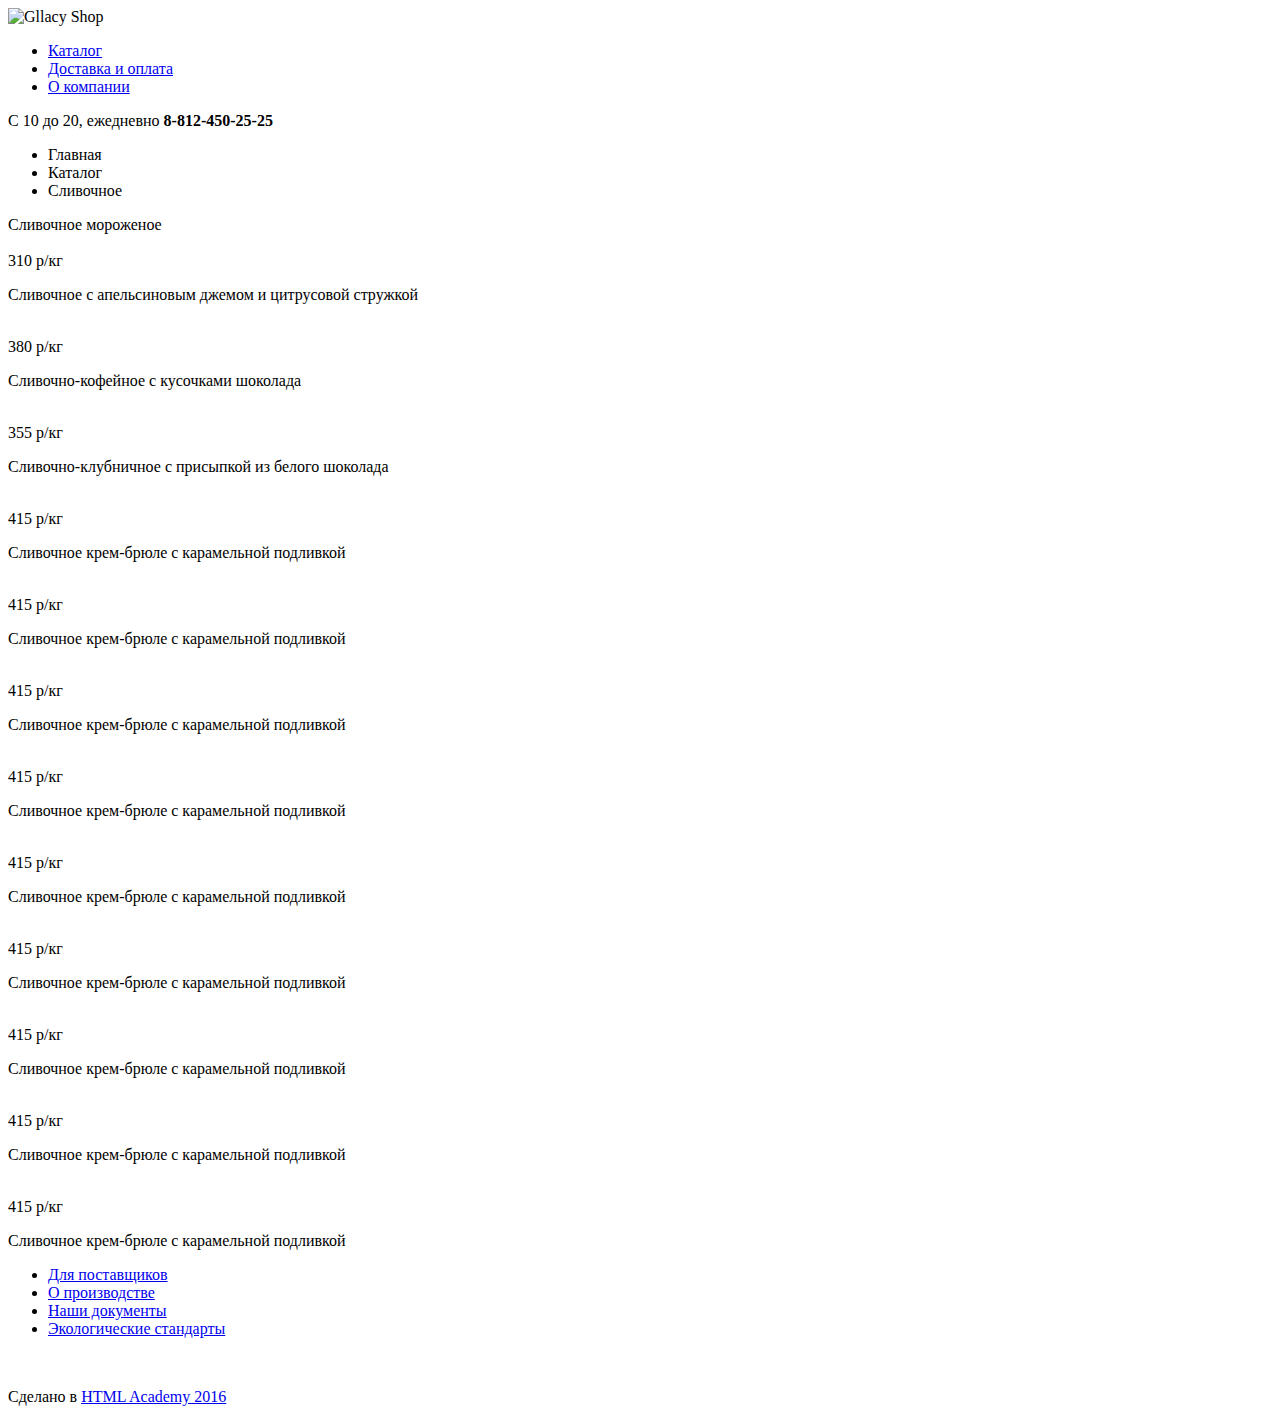
==== catalog.html @ 2def6d0a "Разметка" ====
<!DOCTYPE html>
<html lang="ru">
  <head>
    <meta charset="utf-8">
    <title>HTML Academy: Глейси</title>
  </head>
  <body>
  	<header class="main-header">
  		<div class="container">
  			<div class="logo-img">
  				<img src="#" alt="Gllacy Shop">
  			</div>
  			<nav>
  				<ul>
  					<li><a href="#">Каталог</a></li>
  					<li><a href="#">Доставка и оплата</a></li>
  					<li><a href="#">О компании</a></li>
  				</ul>
  			</nav>
  			<div class="search-block"></div>
  			<div class="login-block"></div>
  			<div class="basket-block"></div>
  			<p class="contact-info">
  				С 10 до 20, ежедневно
  				<b>8-812-450-25-25</b>
  			</p>
  			
  	</header>
    <div class="container">
      <div class="breadcrumbs">
        <ul>
          <li>Главная</li>
          <li>Каталог</li>
          <li>Сливочное</li>
        </ul>
      </div>

      <div class="title">Сливочное мороженое</div>

      <div class="sorting"></div>
 
    <div class="products">
      <!--First!-->
      <div class="product"><img src="#" alt=""><img src="" alt="">
        <div class="product-price">310 р/кг</div>
        <p class="product-title">Сливочное с апельсиновым 
          джемом и цитрусовой стружкой</p>
      </div>
      <div class="product"><img src="#" alt=""><img src="" alt="">
        <div class="product-price">380 р/кг</div>
        <p class="product-title">Сливочно-кофейное с кусочками 
          шоколада</p>
      </div>
      <div class="product"><img src="#" alt=""><img src="" alt="">
        <div class="product-price">355 р/кг</div>
        <p class="product-title">Сливочно-клубничное с присыпкой 
          из белого шоколада</p>
      </div>
      <div class="product"><img src="#" alt=""><img src="" alt="">
        <div class="product-price">415 р/кг</div>
        <p class="product-title">Сливочное крем-брюле с карамельной
          подливкой</p>
      </div>
      <!--Second!-->
      <div class="product"><img src="#" alt=""><img src="" alt="">
        <div class="product-price">415 р/кг</div>
        <p class="product-title">Сливочное крем-брюле с карамельной
          подливкой</p>
      </div>
      <div class="product"><img src="#" alt=""><img src="" alt="">
        <div class="product-price">415 р/кг</div>
        <p class="product-title">Сливочное крем-брюле с карамельной
          подливкой</p>
      </div>
      <div class="product"><img src="#" alt=""><img src="" alt="">
        <div class="product-price">415 р/кг</div>
        <p class="product-title">Сливочное крем-брюле с карамельной
          подливкой</p>
      </div>
      <div class="product"><img src="#" alt=""><img src="" alt="">
        <div class="product-price">415 р/кг</div>
        <p class="product-title">Сливочное крем-брюле с карамельной
          подливкой</p>
      </div>
      <!--Third!-->
      <div class="product"><img src="#" alt=""><img src="" alt="">
        <div class="product-price">415 р/кг</div>
        <p class="product-title">Сливочное крем-брюле с карамельной
          подливкой</p>
      </div>
      <div class="product"><img src="#" alt=""><img src="" alt="">
        <div class="product-price">415 р/кг</div>
        <p class="product-title">Сливочное крем-брюле с карамельной
          подливкой</p>
      </div>
      <div class="product"><img src="#" alt=""><img src="" alt="">
        <div class="product-price">415 р/кг</div>
        <p class="product-title">Сливочное крем-брюле с карамельной
          подливкой</p>
      </div>
      <div class="product"><img src="#" alt=""><img src="" alt="">
        <div class="product-price">415 р/кг</div>
        <p class="product-title">Сливочное крем-брюле с карамельной
          подливкой</p>
      </div>
      </div>
      </div>



    <footer class="main-footer">
      <div class="container">
      <div class="social">
        <a href=""></a>
        <a href=""></a>
        <a href=""></a>
        <a href=""></a>
      </div>


      <div class="footer-nav">
        <ul>
          <li><a href="#">Для поставщиков</a></li>
          <li><a href="#">О производстве</a></li>
          <li><a href="#">Наши документы</a></li>
          <li><a href="#">Экологические стандарты</a></li>
        </ul>
      </div>

      <div class="dev">
        <a href="" class="logo"><img src="" alt=""></a>
        <p>Сделано в <a href="#">HTML Academy 2016</a></p>
      </div>
      </div>
    </footer>




  </body>
</html>
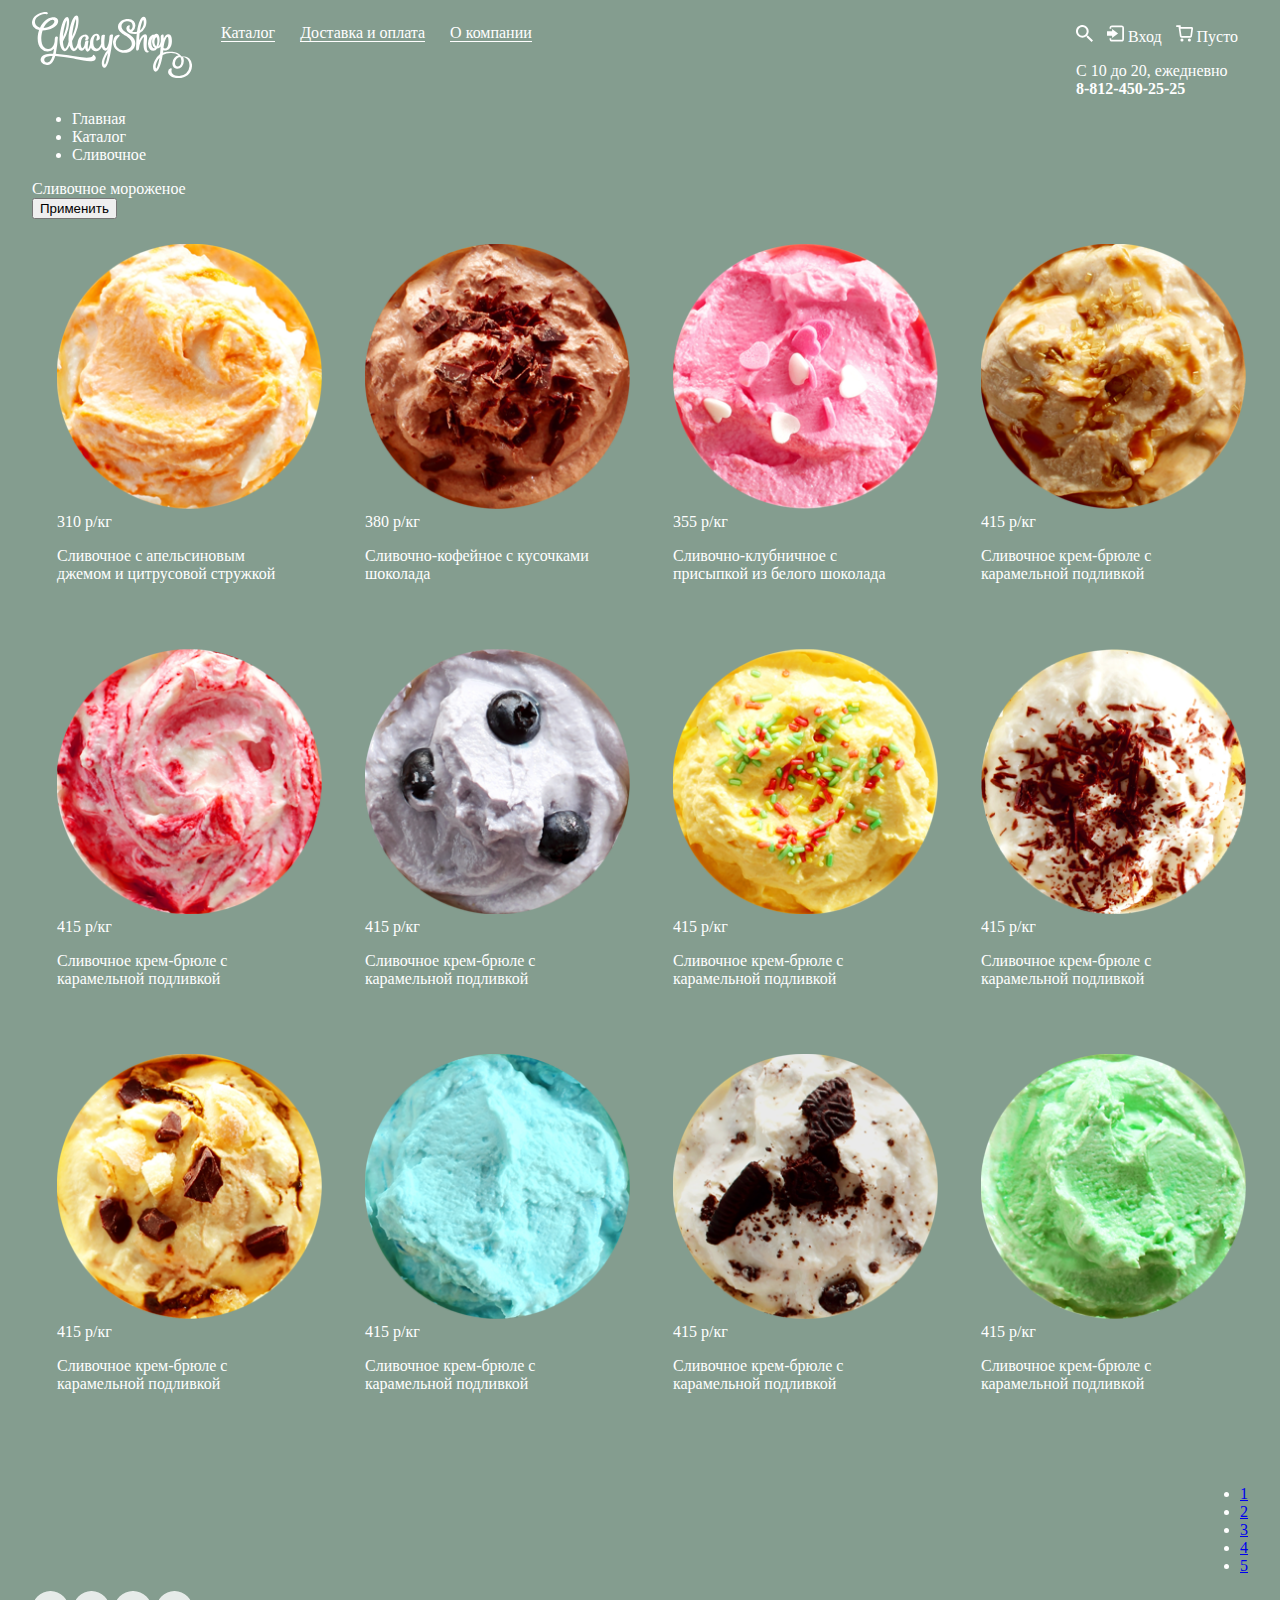
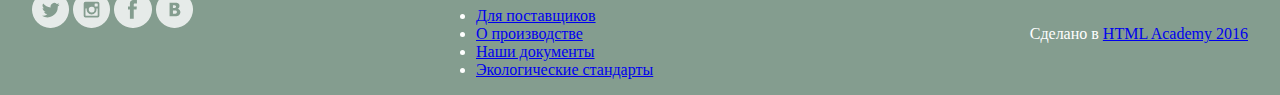
==== commit b8a1cafc: "Создала сетки" ====
--- a/catalog.html
+++ b/catalog.html
@@ -3,27 +3,38 @@
   <head>
     <meta charset="utf-8">
     <title>HTML Academy: Глейси</title>
+    <link href="css/style.css" rel="stylesheet">
   </head>
   <body>
   	<header class="main-header">
   		<div class="container">
   			<div class="logo-img">
-  				<img src="#" alt="Gllacy Shop">
+  				<a href="index.html"><img src="img/logo.svg" alt="Gllacy Shop" width="160" height="90"></a>
   			</div>
-  			<nav>
+  			<nav class="main-navigation">
   				<ul>
-  					<li><a href="#">Каталог</a></li>
+  					<li><a href="catalog.html">Каталог</a></li>
   					<li><a href="#">Доставка и оплата</a></li>
   					<li><a href="#">О компании</a></li>
   				</ul>
   			</nav>
-  			<div class="search-block"></div>
-  			<div class="login-block"></div>
-  			<div class="basket-block"></div>
-  			<p class="contact-info">
-  				С 10 до 20, ежедневно
-  				<b>8-812-450-25-25</b>
-  			</p>
+        <div class="header-right">
+        <div class="header-right-block search-block">
+          <img src="img/lupa.svg" alt="search" width="17" height="17">
+        </div>
+        <div class="header-right-block login-block">
+          <img src="img/into.svg" alt="search" width="17" height="17">
+          <span>Вход</span>
+        </div>
+        <div class="header-right-block basket-block">
+          <img src="img/basket.svg" alt="search" width="17" height="17">
+          <span>Пусто</span>
+        </div>    
+        <p class="contact-info">
+          С 10 до 20, ежедневно <br>
+          <b>8-812-450-25-25</b>
+        </p>
+        </div>
   			
   	</header>
     <div class="container">
@@ -37,71 +48,92 @@
 
       <div class="title">Сливочное мороженое</div>
 
+      <form action="">
+        <div class="sort"></div>
+        <div class="price"></div>
+        <div class="fatness"></div>
+        <div class="filler"></div>
+        <button>Применить</button>
+      </form>
+
       <div class="sorting"></div>
  
     <div class="products">
       <!--First!-->
-      <div class="product"><img src="#" alt=""><img src="" alt="">
+      <div class="product"><img src="img/1.png" width="265" height="265" alt="">
         <div class="product-price">310 р/кг</div>
         <p class="product-title">Сливочное с апельсиновым 
           джемом и цитрусовой стружкой</p>
       </div>
-      <div class="product"><img src="#" alt=""><img src="" alt="">
+      <div class="product"><img src="img/2.png" width="265" height="265" alt="">
         <div class="product-price">380 р/кг</div>
         <p class="product-title">Сливочно-кофейное с кусочками 
           шоколада</p>
       </div>
-      <div class="product"><img src="#" alt=""><img src="" alt="">
+      <div class="product"><img src="img/3.png" width="265" height="265" alt="">
         <div class="product-price">355 р/кг</div>
         <p class="product-title">Сливочно-клубничное с присыпкой 
           из белого шоколада</p>
       </div>
-      <div class="product"><img src="#" alt=""><img src="" alt="">
+      <div class="product"><img src="img/4.png" width="265" height="265" alt="">
         <div class="product-price">415 р/кг</div>
         <p class="product-title">Сливочное крем-брюле с карамельной
           подливкой</p>
       </div>
       <!--Second!-->
-      <div class="product"><img src="#" alt=""><img src="" alt="">
+      <div class="product"><img src="img/2.1.png" width="265" height="265" alt="">
         <div class="product-price">415 р/кг</div>
         <p class="product-title">Сливочное крем-брюле с карамельной
           подливкой</p>
       </div>
-      <div class="product"><img src="#" alt=""><img src="" alt="">
+      <div class="product"><img src="img/2.2.png" width="265" height="265" alt="">
         <div class="product-price">415 р/кг</div>
         <p class="product-title">Сливочное крем-брюле с карамельной
           подливкой</p>
       </div>
-      <div class="product"><img src="#" alt=""><img src="" alt="">
+      <div class="product"><img src="img/2.3.png" width="265" height="265" alt="">
         <div class="product-price">415 р/кг</div>
         <p class="product-title">Сливочное крем-брюле с карамельной
           подливкой</p>
       </div>
-      <div class="product"><img src="#" alt=""><img src="" alt="">
+      <div class="product"><img src="img/2.4.png" width="265" height="265" alt="">
         <div class="product-price">415 р/кг</div>
         <p class="product-title">Сливочное крем-брюле с карамельной
           подливкой</p>
       </div>
       <!--Third!-->
-      <div class="product"><img src="#" alt=""><img src="" alt="">
+      <div class="product"><img src="img/3.1.png" width="265" height="265" alt="">
         <div class="product-price">415 р/кг</div>
         <p class="product-title">Сливочное крем-брюле с карамельной
           подливкой</p>
       </div>
-      <div class="product"><img src="#" alt=""><img src="" alt="">
+      <div class="product"><img src="img/3.2.png" width="265" height="265" alt="">
         <div class="product-price">415 р/кг</div>
         <p class="product-title">Сливочное крем-брюле с карамельной
           подливкой</p>
       </div>
-      <div class="product"><img src="#" alt=""><img src="" alt="">
+      <div class="product"><img src="img/3.3.png" width="265" height="265" alt="">
         <div class="product-price">415 р/кг</div>
         <p class="product-title">Сливочное крем-брюле с карамельной
           подливкой</p>
       </div>
-      <div class="product"><img src="#" alt=""><img src="" alt="">
+      <div class="product"><img src="img/3.4.png" width="265" height="265" alt="">
         <div class="product-price">415 р/кг</div>
         <p class="product-title">Сливочное крем-брюле с карамельной
           подливкой</p>
+      </div>
+      </div>
+      
+
+      <div class="clearfix">
+      <div class="pagination">
+        <ul>
+          <li><a href="#">1</a></li>
+          <li><a href="#">2</a></li>
+          <li><a href="#">3</a></li>
+          <li><a href="#">4</a></li>
+          <li><a href="#">5</a></li>
+        </ul>
       </div>
       </div>
       </div>
@@ -111,10 +143,10 @@
     <footer class="main-footer">
       <div class="container">
       <div class="social">
-        <a href=""></a>
-        <a href=""></a>
-        <a href=""></a>
-        <a href=""></a>
+        <a href=""><img src="img/tw.svg" alt=""></a>
+        <a href=""><img src="img/inst.svg" alt=""></a>
+        <a href=""><img src="img/fb.svg" alt=""></a>
+        <a href=""><img src="img/vk.svg" alt=""></a>
       </div>
 
 
--- a/css/style.css
+++ b/css/style.css
@@ -0,0 +1,234 @@
+@charset "UTF-8";
+
+ @font-face {
+  font-family: 'symbols-nerds';
+  src: url('../fonts/symbols-nerds.eot?27841936');
+  src: url('../fonts/symbols-nerds.eot?27841936#iefix') format('embedded-opentype'),
+       url('../fonts/symbols-nerds.woff?27841936') format('woff'),
+       url('../fonts/symbols-nerds.ttf?27841936') format('truetype'),
+       url('../fonts/symbols-nerds.svg?27841936#symbols-nerds') format('svg');
+  font-weight: normal;
+  font-style: normal;
+}
+
+@font-face {
+    font-family: 'robotobold';
+    src: url('../fonts/roboto/roboto-bold.eot');
+    src: url('../fonts/roboto/roboto-bold.eot?#iefix') format('embedded-opentype'),
+         url('../fonts/roboto/roboto-bold.woff') format('woff'),
+         url('../fonts/roboto/roboto-bold.ttf') format('truetype');
+    font-weight: bold;
+    font-style: normal;
+
+}
+
+@font-face {
+    font-family: 'roboto_medium';
+    src: url('../fonts/roboto/roboto-medium.eot');
+    src: url('../fonts/roboto/roboto-medium.eot?#iefix') format('embedded-opentype'),
+         url('../fonts/roboto/roboto-medium.woff') format('woff'),
+         url('../fonts/roboto/roboto-medium.ttf') format('truetype');
+    font-weight: normal;
+    font-style: normal;
+
+}
+
+@font-face {
+    font-family: 'Roboto';
+    src: url('../fonts/roboto/roboto-regular.eot');
+    src: url('../fonts/roboto/roboto-regular.eot?#iefix') format('embedded-opentype'),
+         url('../fonts/roboto/roboto-regular.woff') format('woff'),
+         url('../fonts/roboto/roboto-regular.ttf') format('truetype');
+    font-weight: normal;
+    font-style: normal;
+
+}
+
+body {
+  margin: 0px;
+	font-size: 16px;
+	color: white;
+	font-style: "Roboto", "Arial";
+	background: #849d8f;
+}
+
+.container {
+	width: 95%;
+	margin:0 auto;
+}
+
+.clearfix:after{
+  content: '';
+  display: table;
+  clear: both;
+}
+
+.header-left {
+    float: left;
+}
+
+.header-right{
+    float:right;
+    display: inline-block;
+    vertical-align: top;
+}
+
+.logo-img {
+  display: inline-block;	
+  vertical-align: top;
+  margin-right: 25px;
+}
+
+.main-navigation {
+  display: inline-block;  
+}
+
+.main-navigation a{
+    text-decoration: none;
+    color: white;
+    border-bottom: 1px white solid;
+
+}
+
+.main-navigation ul{
+    margin:0;
+    padding:0;
+    list-style:none;
+    font-size: 0px;
+
+}
+
+.main-navigation li  {
+  display: inline-block;  
+  vertical-align: top;
+  margin-right: 25px;
+  margin-top: 10px;
+  font-size: 16px;
+}
+
+.header-right-block {
+  display: inline-block;
+  vertical-align: top;
+  margin-right: 10px;
+  margin-top: 25px;
+}
+
+h1 {
+  font-size: 60px;
+  width: 51%;
+  margin: 0 auto;
+  margin-top: 270px;
+}
+
+.banner {
+  display: inline-block;
+  vertical-align: top;
+  width: 45%;
+  padding: 20px;
+  min-height: 225px;
+}
+
+.banner-left {
+  margin-right: 3.4%;
+  background: url("../img/raspberries.png") no-repeat;
+  background-size: 100%;
+}
+
+.banner-right {
+  background: url("../img/chocolate.png") no-repeat;
+  background-size: 100%; 
+}
+
+.product {
+  display: inline-block;
+  vertical-align: top;
+  width: 24%;
+  box-sizing:border-box;
+  margin-right: 1%;
+  padding: 25px;
+}
+
+.product:nth-child(4) {
+  margin-right: 0;
+}
+
+.product:nth-child(8) {
+  margin-right: 0;
+}
+
+.product:nth-child(12) {
+  margin-right: 0;
+}
+
+.products {
+  margin-bottom: 35px;
+}
+
+.about {
+  background: url("../img/wafer.png") no-repeat;
+  background-size: cover;
+  padding: 25px;
+  color: #343434;
+  margin-bottom: 35px;
+}
+
+.about-item {
+  width: 47%;
+  display: inline-block;
+  margin-right: 25px;
+}
+
+.from-blog {
+  float: left;
+  width: 48%;
+  box-sizing: border-box;
+  min-height: 220px;
+  padding: 25px;
+  margin-right: 2%;
+  margin-bottom: 35px;
+  background: url("../img/strawberry.jpg") no-repeat;
+  background-size: cover;
+  color: #343434;
+}
+
+.subscribe {
+  float: right;
+  width: 48%;
+  box-sizing: border-box;
+  min-height: 220px;
+  padding: 25px;
+  margin-bottom: 35px;
+  background: url("../img/post.jpg") no-repeat;
+  background-size: cover;
+  color: #343434;
+}
+
+.map {
+  min-height: 430px;
+  background: url("../img/map.jpg") no-repeat;
+  background-size: cover;
+}
+
+.contacts-map {
+  width: 250px;
+  padding: 25px;
+  color: #343434;
+  background: white;
+}
+
+.social {
+  float: left;
+  margin-right: 20%;
+}
+
+.footer-nav {
+  float: left;
+}
+
+.dev {
+  float: right;
+}
+
+.pagination {
+  float: right;
+}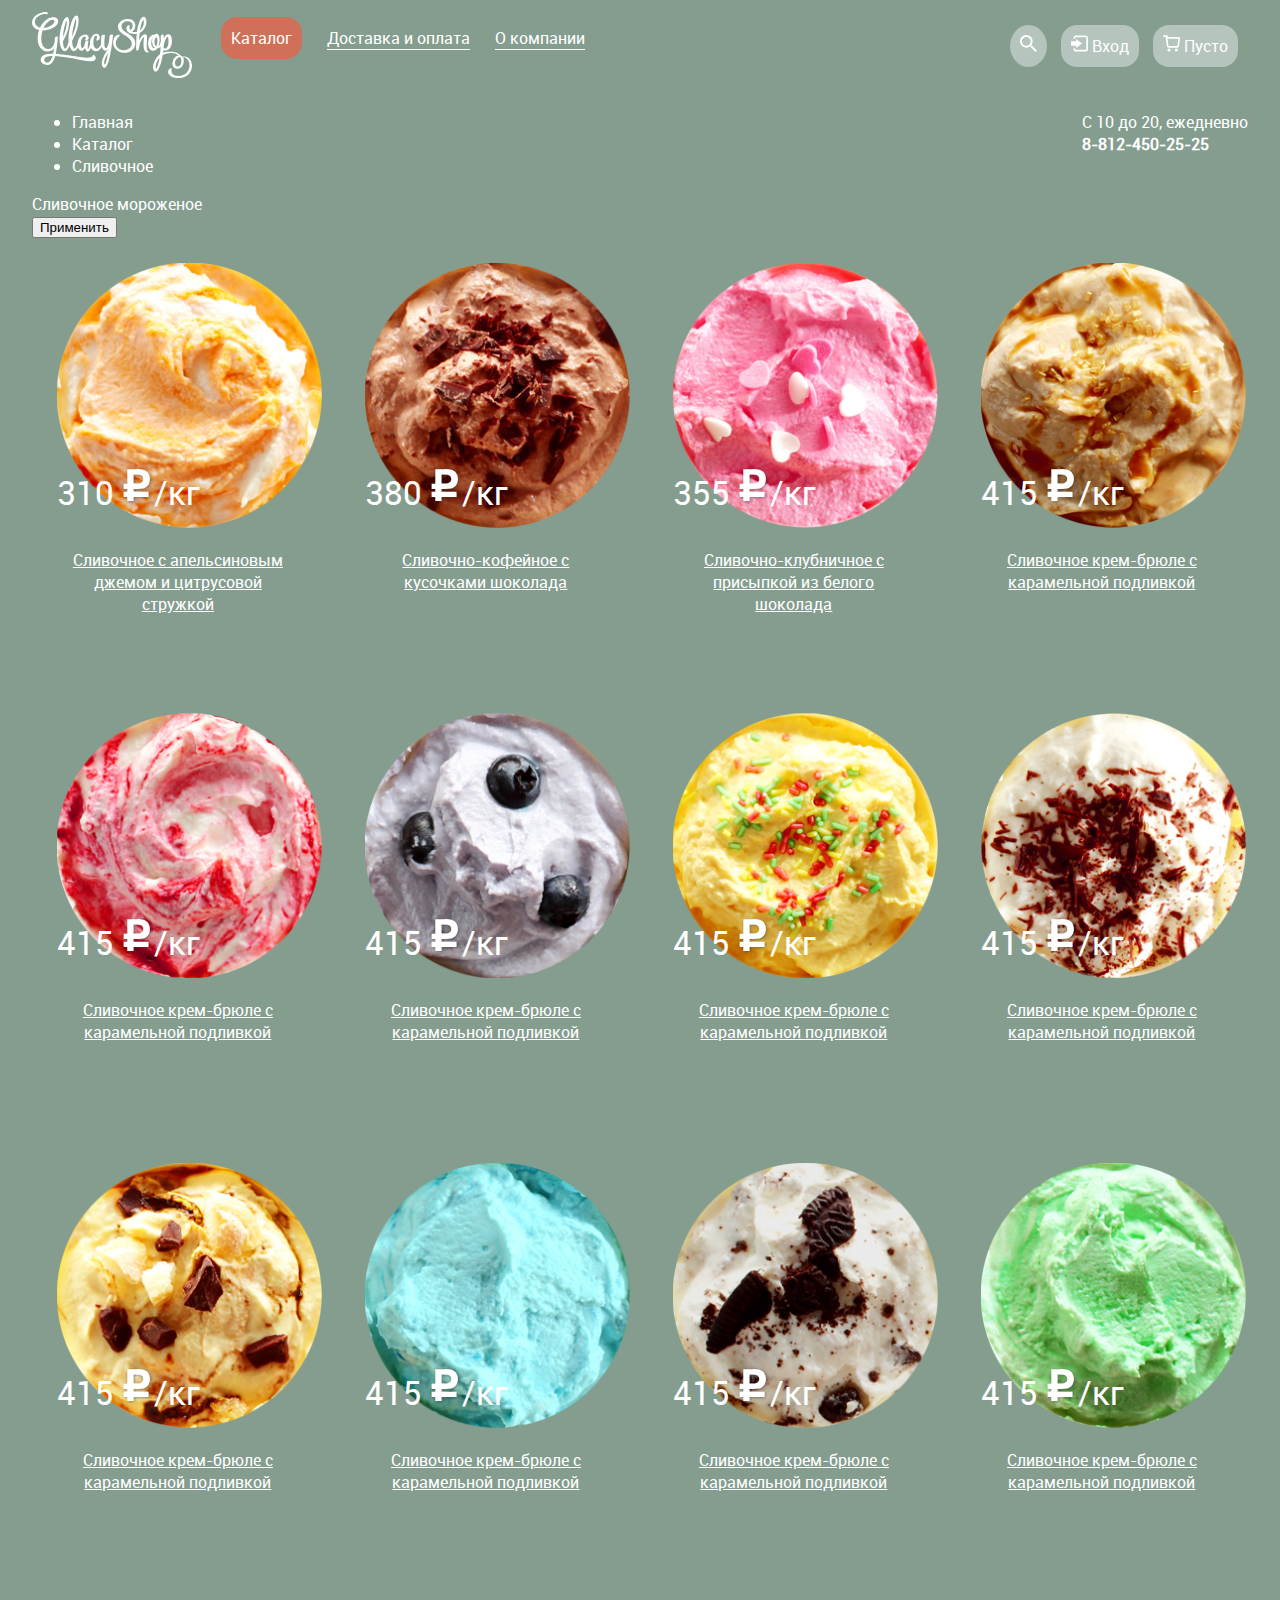
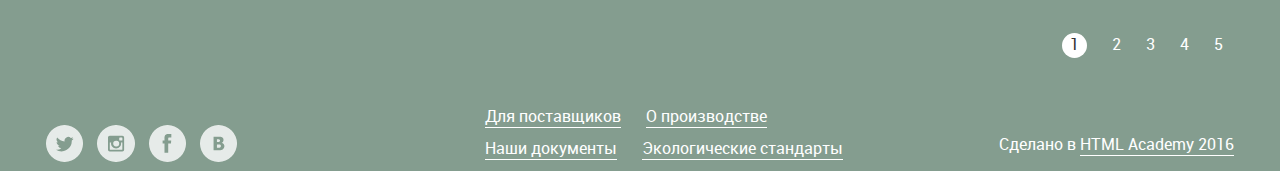
==== commit 8829d5c2: "Оформлен контент" ====
--- a/catalog.html
+++ b/catalog.html
@@ -13,7 +13,7 @@
   			</div>
   			<nav class="main-navigation">
   				<ul>
-  					<li><a href="catalog.html">Каталог</a></li>
+  					<li><a class="active" href="catalog.html">Каталог</a></li>
   					<li><a href="#">Доставка и оплата</a></li>
   					<li><a href="#">О компании</a></li>
   				</ul>
@@ -29,12 +29,13 @@
         <div class="header-right-block basket-block">
           <img src="img/basket.svg" alt="search" width="17" height="17">
           <span>Пусто</span>
-        </div>    
+        </div>  
+        </div>  
         <p class="contact-info">
           С 10 до 20, ежедневно <br>
           <b>8-812-450-25-25</b>
         </p>
-        </div>
+        
   			
   	</header>
     <div class="container">
@@ -61,66 +62,78 @@
     <div class="products">
       <!--First!-->
       <div class="product"><img src="img/1.png" width="265" height="265" alt="">
-        <div class="product-price">310 р/кг</div>
+        <div class="product-price">310 <img src="img/rub.svg" alt="">/кг</div>
         <p class="product-title">Сливочное с апельсиновым 
           джемом и цитрусовой стружкой</p>
+        <a href="#" class="btn btn-product">Быстрый просмотр</a>
       </div>
       <div class="product"><img src="img/2.png" width="265" height="265" alt="">
-        <div class="product-price">380 р/кг</div>
+        <div class="product-price">380 <img src="img/rub.svg" alt="">/кг</div>
         <p class="product-title">Сливочно-кофейное с кусочками 
           шоколада</p>
+        <a href="#" class="btn btn-product">Быстрый просмотр</a>
       </div>
       <div class="product"><img src="img/3.png" width="265" height="265" alt="">
-        <div class="product-price">355 р/кг</div>
+        <div class="product-price">355 <img src="img/rub.svg" alt="">/кг</div>
         <p class="product-title">Сливочно-клубничное с присыпкой 
           из белого шоколада</p>
+        <a href="#" class="btn btn-product">Быстрый просмотр</a>
       </div>
       <div class="product"><img src="img/4.png" width="265" height="265" alt="">
-        <div class="product-price">415 р/кг</div>
+        <div class="product-price">415 <img src="img/rub.svg" alt="">/кг</div>
         <p class="product-title">Сливочное крем-брюле с карамельной
           подливкой</p>
+        <a href="#" class="btn btn-product">Быстрый просмотр</a>
       </div>
       <!--Second!-->
       <div class="product"><img src="img/2.1.png" width="265" height="265" alt="">
-        <div class="product-price">415 р/кг</div>
+        <div class="product-price">415 <img src="img/rub.svg" alt="">/кг</div>
         <p class="product-title">Сливочное крем-брюле с карамельной
           подливкой</p>
+        <a href="#" class="btn btn-product">Быстрый просмотр</a>
       </div>
       <div class="product"><img src="img/2.2.png" width="265" height="265" alt="">
-        <div class="product-price">415 р/кг</div>
+        <div class="product-price">415 <img src="img/rub.svg" alt="">/кг</div>
         <p class="product-title">Сливочное крем-брюле с карамельной
           подливкой</p>
+        <a href="#" class="btn btn-product">Быстрый просмотр</a>
       </div>
       <div class="product"><img src="img/2.3.png" width="265" height="265" alt="">
-        <div class="product-price">415 р/кг</div>
+        <div class="product-price">415 <img src="img/rub.svg" alt="">/кг</div>
         <p class="product-title">Сливочное крем-брюле с карамельной
           подливкой</p>
+        <a href="#" class="btn btn-product">Быстрый просмотр</a>
       </div>
       <div class="product"><img src="img/2.4.png" width="265" height="265" alt="">
-        <div class="product-price">415 р/кг</div>
+        <div class="product-price">415 <img src="img/rub.svg" alt="">/кг</div>
         <p class="product-title">Сливочное крем-брюле с карамельной
           подливкой</p>
+        <a href="#" class="btn btn-product">Быстрый просмотр</a>
       </div>
       <!--Third!-->
       <div class="product"><img src="img/3.1.png" width="265" height="265" alt="">
-        <div class="product-price">415 р/кг</div>
+        <div class="product-price">415 <img src="img/rub.svg" alt="">/кг</div>
         <p class="product-title">Сливочное крем-брюле с карамельной
           подливкой</p>
+        <a href="#" class="btn btn-product">Быстрый просмотр</a>
       </div>
       <div class="product"><img src="img/3.2.png" width="265" height="265" alt="">
-        <div class="product-price">415 р/кг</div>
+        <div class="product-price">415 <img src="img/rub.svg" alt="">/кг</div>
         <p class="product-title">Сливочное крем-брюле с карамельной
           подливкой</p>
+        <a href="#" class="btn btn-product">Быстрый просмотр</a>
       </div>
       <div class="product"><img src="img/3.3.png" width="265" height="265" alt="">
-        <div class="product-price">415 р/кг</div>
+        <div class="product-price">415 <img src="img/rub.svg" alt="">/кг</div>
         <p class="product-title">Сливочное крем-брюле с карамельной
           подливкой</p>
+        <a href="#" class="btn btn-product">Быстрый просмотр</a>
       </div>
       <div class="product"><img src="img/3.4.png" width="265" height="265" alt="">
-        <div class="product-price">415 р/кг</div>
+        <div class="product-price">415 <img src="img/rub.svg" alt="">/кг</div>
         <p class="product-title">Сливочное крем-брюле с карамельной
           подливкой</p>
+        <a href="#" class="btn btn-product">Быстрый просмотр</a>
       </div>
       </div>
       
@@ -128,12 +141,13 @@
       <div class="clearfix">
       <div class="pagination">
         <ul>
-          <li><a href="#">1</a></li>
+          <li><a class="active" href="#">1</a></li>
           <li><a href="#">2</a></li>
           <li><a href="#">3</a></li>
           <li><a href="#">4</a></li>
           <li><a href="#">5</a></li>
         </ul>
+        <img src="" alt="" class="pagination-right">
       </div>
       </div>
       </div>
--- a/css/style.css
+++ b/css/style.css
@@ -48,8 +48,8 @@
   margin: 0px;
 	font-size: 16px;
 	color: white;
-	font-style: "Roboto", "Arial";
-	background: #849d8f;
+	font-family: "Roboto", "Arial";
+  background: #849d8f;
 }
 
 .container {
@@ -69,8 +69,6 @@
 
 .header-right{
     float:right;
-    display: inline-block;
-    vertical-align: top;
 }
 
 .logo-img {
@@ -79,15 +77,48 @@
   margin-right: 25px;
 }
 
+
+
 .main-navigation {
   display: inline-block;  
 }
 
 .main-navigation a{
-    text-decoration: none;
-    color: white;
-    border-bottom: 1px white solid;
-
+  text-decoration: none;
+  color: white;
+  border-bottom: 1px white solid;
+}
+
+.main-navigation a:hover{
+  padding: 10px;
+  background: white;
+  color: #343434;
+  border-bottom: none;
+  border-radius: 1em/1em;
+}
+
+.main-navigation a:active{
+  padding: 10px;
+  background: #d07058;
+  color: #fff;
+  border-bottom: none;
+  border-radius: 1em/1em;
+}
+
+.main-navigation .active{
+  padding: 10px;
+  background: #d07058;
+  color: #fff;
+  border-bottom: none;
+  border-radius: 1em/1em;
+}
+
+.main-navigation .active:hover{
+  padding: 10px;
+  background: #d07058;
+  color: #343434;
+  border-bottom: none;
+  border-radius: 1em/1em;
 }
 
 .main-navigation ul{
@@ -95,7 +126,6 @@
     padding:0;
     list-style:none;
     font-size: 0px;
-
 }
 
 .main-navigation li  {
@@ -111,13 +141,127 @@
   vertical-align: top;
   margin-right: 10px;
   margin-top: 25px;
-}
-
-h1 {
+  background:  rgba(255, 255, 255, 0.4);
+  padding: 10px;
+  border-radius: 1em/1em;
+}
+
+.header-right-block:hover {
+  background: white;
+  color: #343434;
+}
+
+.header-right-block:hover .cls-1   { 
+  fill: #343434;
+}
+
+.search-block {
+  border-radius: 50%;
+}
+
+
+.contact-info {
+  float: right;
+  clear: both;
+}
+
+.main-title {
   font-size: 60px;
-  width: 51%;
+  width: 55%;
   margin: 0 auto;
-  margin-top: 270px;
+  margin-top: 240px;
+}
+
+.btn {
+  display:inline-block;
+  vertical-align: top;
+  padding:10px;
+  text-align: center;
+  text-decoration: none;
+  color: white;
+  background: #ed5a3d;
+  border-radius: 30px;
+}
+
+.btn:hover{
+    background:#f17c64;
+}
+
+.btn:active{
+    background: #db5338;
+}
+
+.main-btn {
+  display: block;
+  width: 25%;
+  margin: 0 auto;
+  margin-bottom: 100px;
+  font-size: 30px;
+}
+
+.slider input[type="radio"] {
+    position: absolute;
+    opacity: 0;
+}
+
+.slider-controls label {
+    display: inline-block;
+    width: 20px;
+    height: 20px;
+    margin: 0 3px;
+    margin-bottom: 60px;
+    border: 3px solid white;
+    vertical-align: top;
+    border-radius: 50%;
+    cursor: pointer;
+    
+}
+
+.slider-controls label[for="btn-1"] {
+  position: absolute;
+  top: 600px;
+  left: 30px;
+}
+
+.slider-controls label[for="btn-2"] {
+  position: absolute;
+  top: 600px;
+  left: 60px;
+}
+
+.slider-controls label[for="btn-3"] {
+  position: absolute;
+  top: 600px;
+  left: 90px;
+}
+
+#btn-1:checked ~ .slider-controls label[for="btn-1"],
+#btn-2:checked ~ .slider-controls label[for="btn-2"],
+#btn-3:checked ~ .slider-controls label[for="btn-3"]{
+  background: white;
+}
+
+
+#btn-1:checked ~ .slide-wrapper {
+  background:url("../img/background-1.png") no-repeat #849d8f;
+  background-size: cover;
+  background-position: 50% -50px;
+}
+
+#btn-1:checked ~ .titles:nth-child(1) {
+  display: block;
+}
+
+#btn-2:checked ~ .slide-wrapper {
+  background:url("../img/background-2.png") no-repeat #9badb7;
+  background-size: cover;
+  background-position: 50% -50px;
+}
+
+#btn-3:checked ~ .slide-wrapper {
+  background:url("../img/background-3.png") no-repeat #9d8b84;
+  background-size: cover;
+  background-position: 50% -50px;
 }
 
 .banner {
@@ -134,12 +278,25 @@
   background-size: 100%;
 }
 
+.banner-left b,
+.banner-right b {
+  font-size: 35px;
+}
+
+.banner-left .btn,
+.banner-right .btn {
+  margin-top: 40px;
+  float: right;
+}
+
 .banner-right {
   background: url("../img/chocolate.png") no-repeat;
   background-size: 100%; 
 }
 
 .product {
+  min-height: 450px;
+  position: relative;
   display: inline-block;
   vertical-align: top;
   width: 24%;
@@ -148,20 +305,39 @@
   padding: 25px;
 }
 
-.product:nth-child(4) {
+.product:nth-child(4n) {
   margin-right: 0;
 }
 
-.product:nth-child(8) {
-  margin-right: 0;
-}
-
-.product:nth-child(12) {
-  margin-right: 0;
+.btn-product {
+  display: none;
+}
+
+.product:hover {
+  background: rgba(255, 255, 255, 0.4);
+}
+
+.product:hover .btn-product{
+  display: block;
 }
 
 .products {
   margin-bottom: 35px;
+}
+
+.product-price {
+  position: absolute;
+  top: 230px;
+  font-size: 33px;
+}
+
+.product-title {
+  text-align: center;
+  text-decoration: underline;
+}
+
+.hit {
+  position: absolute;
 }
 
 .about {
@@ -172,10 +348,21 @@
   margin-bottom: 35px;
 }
 
+.section-title {
+  margin-bottom: 10px;
+  font-size: 24px;
+}
+
 .about-item {
   width: 47%;
   display: inline-block;
   margin-right: 25px;
+}
+
+.about-item img {
+  float: left;
+  margin-right: 5px;
+  margin-bottom: 55px;
 }
 
 .from-blog {
@@ -191,6 +378,13 @@
   color: #343434;
 }
 
+.from-blog-title {
+  display: block;
+  width: 50%;
+  font-size: 24px;
+  text-decoration: underline;
+}
+
 .subscribe {
   float: right;
   width: 48%;
@@ -199,8 +393,17 @@
   padding: 25px;
   margin-bottom: 35px;
   background: url("../img/post.jpg") no-repeat;
-  background-size: cover;
-  color: #343434;
+  background-size: 100% 100%;
+  color: #343434;
+}
+
+.subscribe p {
+  margin-bottom: 30px;
+}
+
+input[type="text"] {
+  padding: 10px;
+  width: 75%;
 }
 
 .map {
@@ -212,23 +415,101 @@
 .contacts-map {
   width: 250px;
   padding: 25px;
+  position: relative;
+  left: 1000px;
+  top: 50px;
   color: #343434;
   background: white;
+}
+
+.main-footer {
+  padding: 15px;
 }
 
 .social {
   float: left;
   margin-right: 20%;
+  margin-top: 30px;
+}
+
+.social a {
+  display: inline-block;
+  margin-right: 10px;
 }
 
 .footer-nav {
   float: left;
+  width: 35%;
+}
+
+.footer-nav  a{
+    text-decoration: none;
+    color: white;
+    border-bottom: 1px white solid;
+}
+
+.footer-nav img {
+  position: relative;
+  left: -20px;
+  top: 32px;
+}
+
+.footer-nav ul {
+  margin:0;
+  padding:0;
+  list-style:none;
+  font-size: 0px;
+}
+
+.footer-nav li  {
+  display: inline-block;  
+  vertical-align: top;
+  margin-right: 25px;
+  margin-top: 10px;
+  font-size: 16px;
 }
 
 .dev {
   float: right;
 }
 
+.dev  a{
+  text-decoration: none;
+  color: white;
+  border-bottom: 1px white solid;
+}
+
 .pagination {
   float: right;
+}
+
+.pagination ul {
+  margin:0;
+  padding:0;
+  list-style:none;
+  font-size: 0px;
+}
+
+.pagination li  {
+  display: inline-block;  
+  vertical-align: top;
+  margin-right: 25px;
+  margin-top: 10px;
+  font-size: 16px;
+}
+
+.pagination  a{
+  display: block;
+  text-decoration: none;
+  color: white;
+}
+
+.pagination  .active {
+  color: #343434;
+  background: white;
+  border-radius: 50%;
+  width: 25px;
+  height: 25px;
+  text-align: center;
+
 }